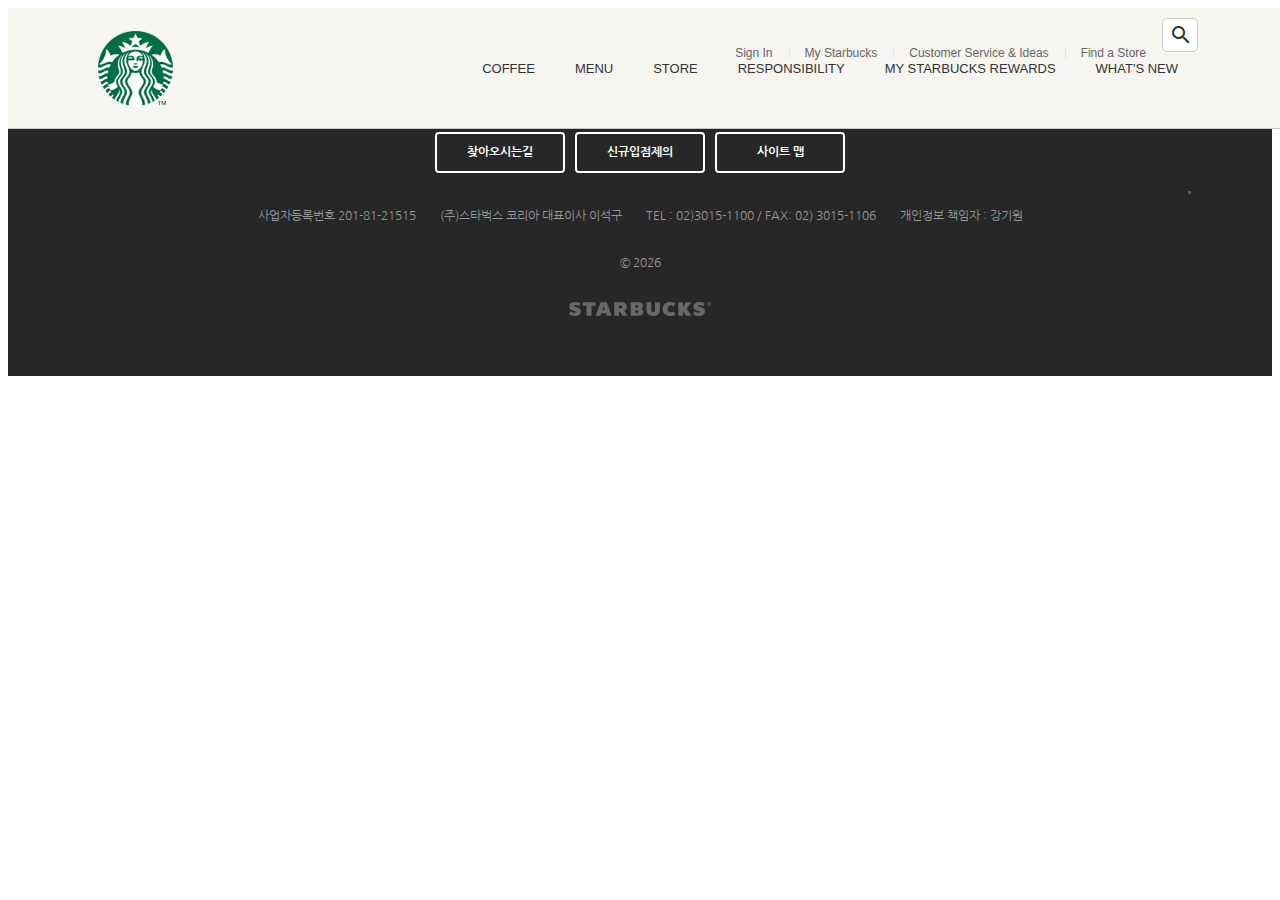
==== starbucks/singin/index.html @ 3837d482 "공통 모듈 분리" ====
<!DOCTYPE html>
<html lang="ko">
<head>
  <meta charset="UTF-8">
  <meta http-equiv="X-UA-Compatible" content="IE=edge"/>
  <meta name="viewport" content="width=device-width, initial-scale=1.0"/>
  <title>StarBucks Coffee Korea</title>
  <meta property="og:type" content="website" />
  <meta property="og:site_name" content="Starbucks" />
  <meta property="og:title" content="Starbucks Coffee Korea" />
  <meta property="og:description" content="스타벅스는 세계에서 가장 큰 다국적 커피  전문점으로, 64개국에서 총 23,187개의 매점을 운영하고 있습니다." />
  <meta property="og:image" content="../images/starbucks_seo.jpg" />
  <meta property="og:url" content="https://starbucks.co.kr" />


  <meta property="twitter:card" content="summary" />
  <meta property="twitter:site" content="Starbucks" />
  <meta property="twitter:title" content="Starbucks Coffee Korea" />
  <meta property="twitter:description" content="스타벅스는 세계에서 가장 큰 다국적 커피   전문점으로, 64개국에서 총 23,187개의 매점을 운영하고 있습니다." />
  <meta property="twitter:image" content="../images/starbucks_seo.jpg" />
  <meta property="twitter:url" content="https://starbucks.co.kr" />
  <link rel="icon" href="../favicon.png">
  <link rel="stylesheet" href="link rel="stylesheet="" href="https://cdn.jsdelivr.net/npm/reset-css@5.0.1/reset.min.css"/>
  <link rel="preconnect" href="https://fonts.googleapis.com">
  <link rel="preconnect" href="https://fonts.gstatic.com" crossorigin>
  <link href="https://fonts.googleapis.com/css2?family=Nanum+Gothic:wght@400;700&display=swap" rel="stylesheet">
  <link rel="stylesheet" href="https://fonts.googleapis.com/icon?family=Material+Icons">
  <link rel="stylesheet" href="../css/common.css">
  

 <script defer src="../js/common.js"></script>
</head>
<body>

 <!--HEADER-->
 <header>
   <div class="inner">

     <a href="/" class="logo">
       <img src="../images/starbucks_logo.png" alt="STARBUCKS" />
     </a>

     <div class="sub-menu">
       <ul class="menu">
         <li>
           <a href="/signin">Sign In</a>
         </li>
         <li>
           <a href="javascript:void(0)">My Starbucks</a>
         </li>
         <li>
           <a href="javascript:void(0)">Customer Service & Ideas</a>
         </li>
         <li>
           <a href="javascript:void(0)">Find a Store</a>
         </li>
       </ul>
       <div class="search">
         <input type="text" />
         <span class="material-icons">search</span>
       </div>
     </div>

     <ul class="main-menu">
       <li class="item">
         <div class="item__name">COFFEE</div>
         <div class="item__contents">
           <div class="contents__menu">
             <ul class="inner">
               <li>
                 <h4>커피</h4>
                 <ul>
                   <li>스타벅스 원두</li>
                   <li>스타벅스 비아</li>
                   <li>스타벅스 오리가미</li>
                 </ul>
               </li>
               <li>
                 <h4>에스프레소 음료</h4>
                 <ul>
                   <li>도피오</li>
                   <li>에스프레소 마키아또</li>
                   <li>아메리카노</li>
                   <li>마키아또</li>
                   <li>카푸치노</li>
                   <li>라떼</li>
                   <li>모카</li>
                   <li>리스트레또 비안코</li>
                 </ul>
               </li>
               <li>
                 <h4>커피 이야기</h4>
                 <ul>
                   <li>스타벅스 로스트 스팩트럼</li>
                   <li>최상의 아라비카 원두</li>
                   <li>한 잔의 커피가 완성되기까지</li>
                   <li>클로버® 커피 추출 시스템</li>
                 </ul>
               </li>
               <li>
                 <h4>최상의 커피를 즐기는 법</h4>
                 <ul>
                   <li>커피 프레스</li>
                   <li>푸어 오버</li>
                   <li>아이스 푸어 오버</li>
                   <li>커피 메이커</li>
                   <li>리저브를 매장에서 다양하게 즐기는 법</li>
                 </ul>
               </li>
             </ul>
           </div>
           <div class="contents__texture">
             <div class="inner">
               <h4>나와 어울리는 커피 찾기</h4>
               <p>스타벅스가 여러분에게 어울리는 커피를 찾아드립니다.</p>
               <h4>최상의 커피를 즐기는 법</h4>
               <p>여러가지 방법을 통해 다양한 풍미의 커피를 즐겨보세요.</p>
             </div>
           </div>
         </div>
       </li>
       <li class="item">
         <div class="item__name">MENU</div>
         <div class="item__contents">
           <div class="contents__menu">
             <ul class="inner">
               <li>
                 <h4>음료</h4>
                 <ul>
                   <li>콜드 브루</li>
                   <li>브루드 커피</li>
                   <li>에스프레소</li>
                   <li>프라푸치노</li>
                   <li>블렌디드 음료</li>
                   <li>스타벅스 피지오</li>
                   <li>티(티바나)</li>
                   <li>기타 제조 음료</li>
                   <li>스타벅스 주스(병음료)</li>
                 </ul>
               </li>
               <li>
                 <h4>푸드</h4>
                 <ul>
                   <li>베이커리</li>
                   <li>케익</li>
                   <li>샌드위치 & 샐러드</li>
                   <li>따뜻한 푸드</li>
                   <li>과일 & 요거트</li>
                   <li>스낵 & 미니 디저트</li>
                   <li>아이스크림</li>
                 </ul>
               </li>
               <li>
                 <h4>상품</h4>
                 <ul>
                   <li>머그</li>
                   <li>글라스</li>
                   <li>플라스틱 텀블러</li>
                   <li>스테인리스 텀블러</li>
                   <li>보온병</li>
                   <li>액세서리</li>
                   <li>커피 용품</li>
                   <li>패키지 티(티바나)</li>
                 </ul>
               </li>
               <li>
                 <h4>카드</h4>
                 <ul>
                   <li>실물카드</li>
                   <li>e-Gift 카드</li>
                 </ul>
               </li>
               <li>
                 <h4>메뉴 이야기</h4>
                 <ul>
                   <li>콜드 브루</li>
                   <li>스타벅스 티바나</li>
                 </ul>
               </li>
             </ul>
           </div>
           <div class="contents__texture">
             <div class="inner">
               <h4>스타벅스 티바나</h4>
               <p>다양한 찻잎과 향신료 등 개성있는 재료로 새로운 맛과 향의 티를 선보입니다.</p>
             </div>
           </div>
         </div>
       </li>
       <li class="item">
         <div class="item__name">STORE</div>
         <div class="item__contents">
           <div class="contents__menu">
             <ul class="inner">
               <li>
                 <h4>매장 찾기</h4>
                 <ul>
                   <li>퀵 검색</li>
                   <li>지역 검색</li>
                   <li>My 매장</li>
                 </ul>
               </li>
               <li>
                 <h4>매장 이야기</h4>
                 <ul>
                   <li>청담스타</li>
                   <li>티바나 인스파이어드 매장</li>
                   <li>파미에파크</li>
                 </ul>
               </li>
             </ul>
           </div>
           <div class="contents__texture">
             <div class="inner">
               <h4>매장 찾기</h4>
               <p>보다 빠르게 매장을 찾아보세요.</p>
               <h4>청담스타</h4>
               <p>스타벅스 1,000호점인 청담스타점을 만나보세요.</p>
             </div>
           </div>
         </div>
       </li>
       <li class="item">
         <div class="item__name">RESPONSIBILITY</div>
         <div class="item__contents">
           <div class="contents__menu">
             <ul class="inner">
               <li>
                 <h4>지역 사회 참여 활동</h4>
                 <ul>
                   <li>회망배달 캠페인</li>
                   <li>재능기부 카페 소식</li>
                   <li>커뮤니티 스토어</li>
                   <li>청년인재 양성</li>
                   <li>우리 농산물 사랑 캠페인</li>
                   <li>우리 문화 지키기</li>
                 </ul>
               </li>
               <li>
                 <h4>환경보호 활동</h4>
                 <ul>
                   <li>환경 발자국 줄이기</li>
                   <li>일회용 컵 없는 매장</li>
                   <li>커피 원두 재활용</li>
                 </ul>
               </li>
               <li>
                 <h4>윤리 구매</h4>
                 <ul>
                   <li>윤리적 원두 구매</li>
                   <li>공정무역 인증</li>
                   <li>커피 농가 지원 활동</li>
                 </ul>
               </li>
               <li>
                 <h4>글로벌 사회 공헌</h4>
                 <ul>
                   <li>윤리경영 보고서</li>
                   <li>스타벅스 재단</li>
                   <li>지구촌 봉사의 달</li>
                 </ul>
               </li>
             </ul>
           </div>
           <div class="contents__texture">
             <div class="inner">
               <h4>커피원두 재활용</h4>
               <p>스타벅스 커피 원두를 재활용 해보세요.</p>
             </div>
           </div>
         </div>
       </li>
       <li class="item">
         <div class="item__name">MY STARBUCKS REWARDS</div>
         <div class="item__contents">
           <div class="contents__menu">
             <ul class="inner">
               <li>
                 <h4>마이 스타벅스 리워드</h4>
                 <ul>
                   <li>마이 스타벅스 리워드 소개</li>
                   <li>등급 및 혜택</li>
                   <li>스타벅스 별</li>
                   <li>자주하는 질문</li>
                 </ul>
               </li>
               <li>
                 <h4>스타벅스 카드</h4>
                 <ul>
                   <li>스타벅스 카드 소개</li>
                   <li>스타벅스 카드 갤러리</li>
                   <li>등록 및 조회</li>
                   <li>충전 및 이용안내</li>
                   <li>분실신고/환불신청</li>
                   <li>자주하는 질문</li>
                 </ul>
               </li>
               <li>
                 <h4>스타벅스 카드 e-Gift</h4>
                 <ul>
                   <li>스타벅스 카드 e-Gift 소개</li>
                   <li>이용안내</li>
                   <li>선물하기</li>
                   <li>자주하는 질문</li>
                 </ul>
               </li>
             </ul>
           </div>
           <div class="contents__texture">
             <div class="inner">
               <h4>스타벅스 카드 등록하기</h4>
               <p>카드 등록 후 리워드 서비스를 누리고 사용내역도 조회해보세요.</p>
             </div>
           </div>
         </div>
       </li>
       <li class="item">
         <div class="item__name">WHAT'S NEW</div>
         <div class="item__contents">
           <div class="contents__menu">
             <ul class="inner">
               <li>
                 <h4>프로모션 & 이벤트</h4>
                 <ul>
                   <li>전체</li>
                   <li>스타벅스 카드</li>
                   <li>마이 스타벅스 리워드</li>
                   <li>온라인</li>
                   <li>2017 스타벅스 플래너</li>
                 </ul>
               </li>
               <li>
                 <h4>새소식</h4>
                 <ul>
                   <li>전체</li>
                   <li>상품 출시</li>
                   <li>스타벅스의 문화</li>
                   <li>스타벅스 사회공헌</li>
                   <li>스타벅스 카드출시</li>
                 </ul>
               </li>
               <li>
                 <h4>매장별 이벤트</h4>
                 <ul>
                   <li>일반 매장</li>
                   <li>신규 매장</li>
                 </ul>
               </li>
             </ul>
           </div>
           <div class="contents__texture">
             <div class="inner">
               <h4>매장별 이벤트</h4>
               <p>스타벅스의 매장 이벤트 정보를 확인 하실 수 있습니다.</p>
               <h4>소셜 스타벅스</h4>
               <p>다양한 스타벅스 SNS 채널을 통해 스타벅스를 만나보세요!</p>
             </div>
           </div>
         </div>
       </li>
     </ul>

   </div>

  
 </header>
<section class="signin">

</section>

   
   <!-- footer -->
    <footer>
    <div class="inner">
      <ul class="menu">
        <li><a href="javascript:void(0)" class="green">개인정보처리방침</a></li>
        <li><a href="javascript:void(0)">영상정보처리기기 운영관리 방치</a></li>
        <li><a href="javascript:void(0)">홈페이지 이용약관</a></li>
        <li><a href="javascript:void(0)">위치정보 이용약관</a></li>
        <li><a href="javascript:void(0)">스타벅스 카드 이용약관</a></li>
        <li><a href="javascript:void(0)">윤리경영 핫라인</a></li>
      </ul>
      <div class="btn-group">
        <a href="javascript:void(0)" class="btn btn--white">찾아오시는길</a>
        <a href="javascript:void(0)" class="btn btn--white">신규입점제의</a>
        <a href="javascript:void(0)" class="btn btn--white">사이트 맵</a>
      </div>
      <div class="info">
        <span>사업자등록번호 201-81-21515</span>
        <span>(주)스타벅스 코리아 대표이사 이석구</span>
        <span>TEL : 02)3015-1100 / FAX: 02) 3015-1106</span>
        <span>개인정보 책임자 : 강기원</span>
      </div>
      <p class="copyright">
        &copy; <span class="this-year">Starbucks Coffee Company.All right reserved.</span>
      </p>
      <img src="../images/starbucks_logo_only_text.png" alt="" class="logo">
    </div>
    </footer>
    
  </div>
</body>
</html>
---- starbucks/css/common.css ----
/* common */
body {
  color:#333;
  font-size: 16px;
  font-weight: 400;
  line-height:1.4;
  font-family: 'Nanum Gothic', sans-serif;

  
}
a{
  text-decoration: none;
}
ul {
  list-style-type: none;
}
li{
  list-style-type: none;
}

img{
  display:block;
}
.inner {
  width: 1100px;
  margin:0 auto;
  position:relative;
}
.btn {
  width: 130px;
  padding: 10px;
  border : 2px solid #333;
  border-radius: 4px;
  color:#333;
  font-size: 16px;
  font-weight: 700;
  text-align:center;
  cursor:pointer;
  box-sizing:border-box;
  display:block;
  transition:.4s;
}
.btn:hover {
  background-color:#333 ;
  color:#fff;
}
.btn.btn--reverse {
  background-color:#333;
  color:#fff;

}
.btn.btn--reverse:hover{
  background-color:transparent;
  color:#333;
}

.btn.btn--brown {
  color:#592b18;
  border-color:#592b18;

}
.btn.btn--brown:hover {
  color:#fff;
  border-color:#592b18;

}
.btn.btn--gold {
  color:#d9aa8a;
  border-color:#d9aa8a;

}
.btn.btn--gold:hover {
  color:#fff;
  background-color:#d9aa8a;

}
.btn.btn--white {
  color:#fff;
  border-color:#fff;

}
.btn.btn--white:hover{
  color:#333;
  border-color:#fff;

}
.back-to-position {
  opacity:0;
  transition:1s;
}

.back-to-position.to-right {
  transform:translateX(-150px);
}
.back-to-position.to-left{
  transform:translateX(150px);
}
.show .back-to-position {
  opacity:1;
  transform:translateX(0);
}
.show .back-to-position.delay-0{
  transition-delay:0s;
}
.show .back-to-position.delay-1{
  transition-delay:.3s;
}
.show .back-to-position.delay-2{
  transition-delay: .6s;
}
.show .back-to-position.delay-3{
  transition-delay: .9s;
}

/* Header */
header {
  width: 100%;
  background-color: #f6f5f0;
  border-bottom:1px solid #c8c8c8;
 
  position:fixed;
  z-index: 9;
}

header > .inner {
  
  height: 120px;
  
 
}

header .logo{
  height: 75px;
  position:absolute;
  top: 0;
  bottom: 0;
  left:0;
  margin:auto;
  
}
header .sub-menu {
  position:absolute;
  top: 10px;
  right: 0;
  display:flex;
}

header .sub-menu ul.menu{
  font-family: Arial, sans-serif;
  display:flex;
  

}
header .sub-menu ul.menu li{
  position:relative;
}

header .sub-menu ul.menu li::before{
  content:"";
  display:block;
  width: 1px;
  height: 12px;
  background-color:#e5e5e5;
  position:absolute;
  top: 0;
  bottom: 0;
  margin:auto 0;

}
header .sub-menu ul.menu li:first-child::before{
  display:none;
}

header .sub-menu ul.menu li a{
  
  font-size:12px;
  padding:11px 16px;
  display:block;
  color:#656565;
  
  
}

header .sub-menu ul.menu li a:hover{
  color:#000;
}
header .sub-menu .search{
  
  height: 34px;
  position:relative;


}
header .sub-menu .search input{

  width: 36px;
  height: 34px;
  padding:3px 10px;
  border:1px solid #ccc;
  box-sizing:border-box;
  border-radius:5px;
  outline:none;
  background-color:#fff;
  color:#777;
  font-size:12px;
  transition:width .4s;
  
}

header .sub-menu .search input:focus{
  width: 190px;
  border-color:#669900;
}  


header .sub-menu .search .material-icons{
  height:24px;
  position:absolute;
  top: 0;
  bottom: 0;
  right:5px;
  margin:auto;
  transition: .4s;
}
header .sub-menu .search.focused .material-icons{
  opacity:0;
}

header .main-menu {
  display: flex;
  position:absolute;
  bottom: 0;
  right:0;
  z-index:1;

}

header .main-menu .item{

}

header .main-menu .item .item__name{
  padding:10px 20px 34px 20px;
  font-family: Arial, sans-serif;
  font-size: 13px;
}

header .main-menu .item:hover .item__name{
  background-color:#2c2a29;
  color:#669900;
  border-radius: 6px 6px 0 0;
}


header .main-menu .item .item__contents{
  width: 100%;
  position:fixed;
  left: 0;
  display:none;
}
header .main-menu .item:hover .item__contents{
  display:block;

}
header .main-menu .item .item__contents .contents__menu{
  background-color:#2c2a29;



}

header .main-menu .item .item__contents .contents__menu > ul{
  display:flex;
  padding:20px 0;
}

header .main-menu .item .item__contents .contents__menu > ul > li{
  width: 220px;
}

header .main-menu .item .item__contents .contents__menu > ul > li h4{
  padding:3px 0 12px 0;
  font-size:14px;
  color:#fff;
}



header .main-menu .item .item__contents .contents__menu > ul > li ul li{
  padding:5px 0;
  font-size:12px;
  color:#999;
  cursor:pointer;
}

header .main-menu .item .item__contents .contents__texture{
  
  padding:26px 0;
  font-size:12px;
  background-image:url("../images/main_menu_pattern.jpg");
}

header .main-menu .item .item__contents .contents__texture h4{
  color:#999;
  font-weight: 700;
  

}

header .main-menu .item .item__contents .contents__texture p{
  color:#669900;
  margin: 4px 0 14px;
  

}

header .main-menu .item .item__contents .contents__menu > ul > li ul li:hover{
  color:#669900;
  
}

header .badges {
  position:absolute;
  top: 132px;
  right: 12px;
}

header .badges .badge{
  border-radius:10px;
  overflow:hidden;
  margin-bottom: 12px;
  box-shadow: 4px 4px 10px rgba(0,0,0, .15);
}

/* footer  */
footer {
  background-color: #272727;
  border-top:1px solid #333;
 }
 footer .inner{
   padding:40px 0 60px 0;
 
 }
 footer .menu {
   display:flex;
   justify-content: center;
 }
 footer .menu li{
   positon:relative;
 }
 footer .menu li a {
   color:#ccc;
   font-size: 12px;
   font-weight: 700;
   padding:15px;
   display:block;
 }
 footer .menu li a.green {
   color:red
 }
 
 footer .menu li::before{
  content:"";
  width: 3px;
  height: 3px;
  background-color: #555;
  position:absolute;
  top: 0;
  bottom: 0;
  right:-1px;
  margin:auto;
 }
 footer .menu li:last-child::before{
  display:none;
 }
 footer .btn-group{
     margin-top:20px;
     display:flex;
     justify-content: center;
 
 }
 
 footer .btn-group .btn{
   font-size: 12px;
   margin-right:10px;
 }
 
 footer .btn-group .btn:last-child {
   margin-right:0;
 }
 footer .info{
   margin:30px;
   text-align: center;
 
 }
 footer .info span{
   margin-right: 20px;
   color:#999;
   font-size: 12px;
   
 }
 footer .info span:last-child{
   margin-right:0;
 }
 footer .copyright{
   color:#999;
   font-size: 12px;
   text-align: center;
   margin-top:12px;
 
 }
 footer .logo{
   margin:30px auto 0;
 }
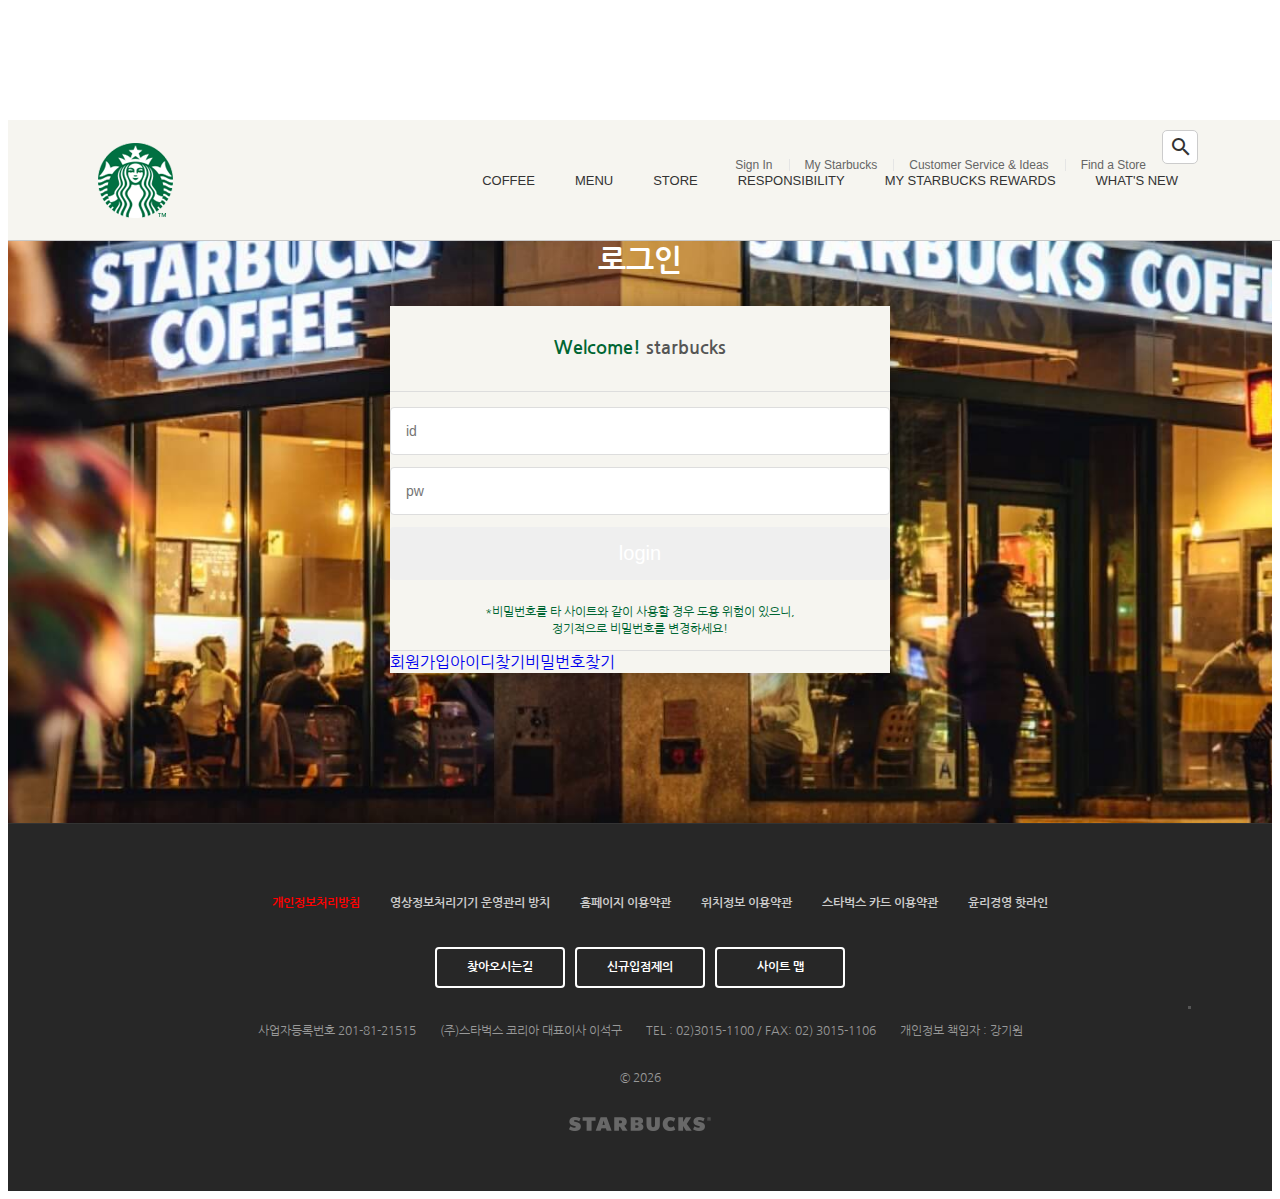
==== commit a65ef965: "로그인 페이지 완성" ====
--- a/starbucks/singin/index.html
+++ b/starbucks/singin/index.html
@@ -26,6 +26,7 @@
   <link href="https://fonts.googleapis.com/css2?family=Nanum+Gothic:wght@400;700&display=swap" rel="stylesheet">
   <link rel="stylesheet" href="https://fonts.googleapis.com/icon?family=Material+Icons">
   <link rel="stylesheet" href="../css/common.css">
+  <link rel="stylesheet" href="../css/signin.css">
   
 
  <script defer src="../js/common.js"></script>
@@ -365,7 +366,26 @@
   
  </header>
 <section class="signin">
-
+  <h1> 로그인</h1>
+  <div class="signin__card">
+    <h2>
+      <strong>Welcome!</strong>  starbucks 
+    </h2>
+    <form>
+      <input type="text" placeholder="id">
+      <input type="password" placeholder="pw">
+      <input type="submit" value="login">
+      <p>
+        *비밀번호를 타 사이트와 같이 사용할 경우 도용 위험이 있으니, <br>
+        정기적으로 비밀번호를 변경하세요!
+      </p>
+    </form>
+    <div class="actions">
+      <a href="javascript:void(0)">회원가입</a>
+      <a href="javascript:void(0)">아이디찾기</a>
+      <a href="javascript:void(0)">비밀번호찾기</a>
+    </div>
+  </div>
 </section>
 
    
--- a/starbucks/css/signin.css
+++ b/starbucks/css/signin.css
@@ -0,0 +1,83 @@
+.signin {
+  margin-top:120px;
+  padding:100px 0 150px;
+  background-image: url("../images/signin_bg.jpg");
+  background-repeat: no-repeat;
+  background-position: center;
+  background-attachment: fixed;
+  background-size: cover;
+}
+.signin h1{
+  color: #fff;
+  font-size: 30px;
+  font-weight: 700;
+  text-align: center;
+  margin-bottom: 24px;
+}
+
+.signin__card {
+  width: 500px;
+  margin: 0 auto;
+  background-repeat: 6px;
+  background-color: #f6f5f0;
+  box-shadow:2px 2px 20px rgba(0,0,0, .3);
+  color: #555;
+}
+.signin__card h2{
+  padding: 30px;
+  font-size: 18px;
+  text-align: center;
+  border-bottom: 1px solid #ddd;
+}
+.signin__card h2 strong{
+  font-weight: 700;
+  color:#006633
+}
+.signin__card form input {
+  padding: 30px 22px;
+}
+.signin__card form input{
+  width: 100%;
+  margin-bottom: 12px;
+  padding: 15px;
+  border: 1px solid #ddd;
+  border-radius:4px;
+  outline:none;
+  box-sizing: border-box;
+  font-size: 14px;
+}
+.signin__card form [type="submit"] {    // button 으로 만드는것
+  background-color: #006633;
+  border:none;
+  color:#fff;
+  font-size: 20px;
+  cursor:pointer;
+}
+
+.signin__card form p {
+  font-size: 12px;
+  color:#006633;
+  text-align: center;
+}
+.signin__card .actions {
+  display:flex;                      
+  border-top: 1px solid #ddd;
+
+} 
+
+.signin__card .action a {
+  flex-grow: 1;
+  flex-basis: 0;
+  text-align: center;
+  padding: 20px;
+  color:#555;
+  font-size: 14px;
+  border-right:1px solid #ddd;
+}
+
+.signin__card .action a:last-child {
+  border-right:none;
+}
+.signin__card .action a:hover {
+  text-decoration: underline;
+}